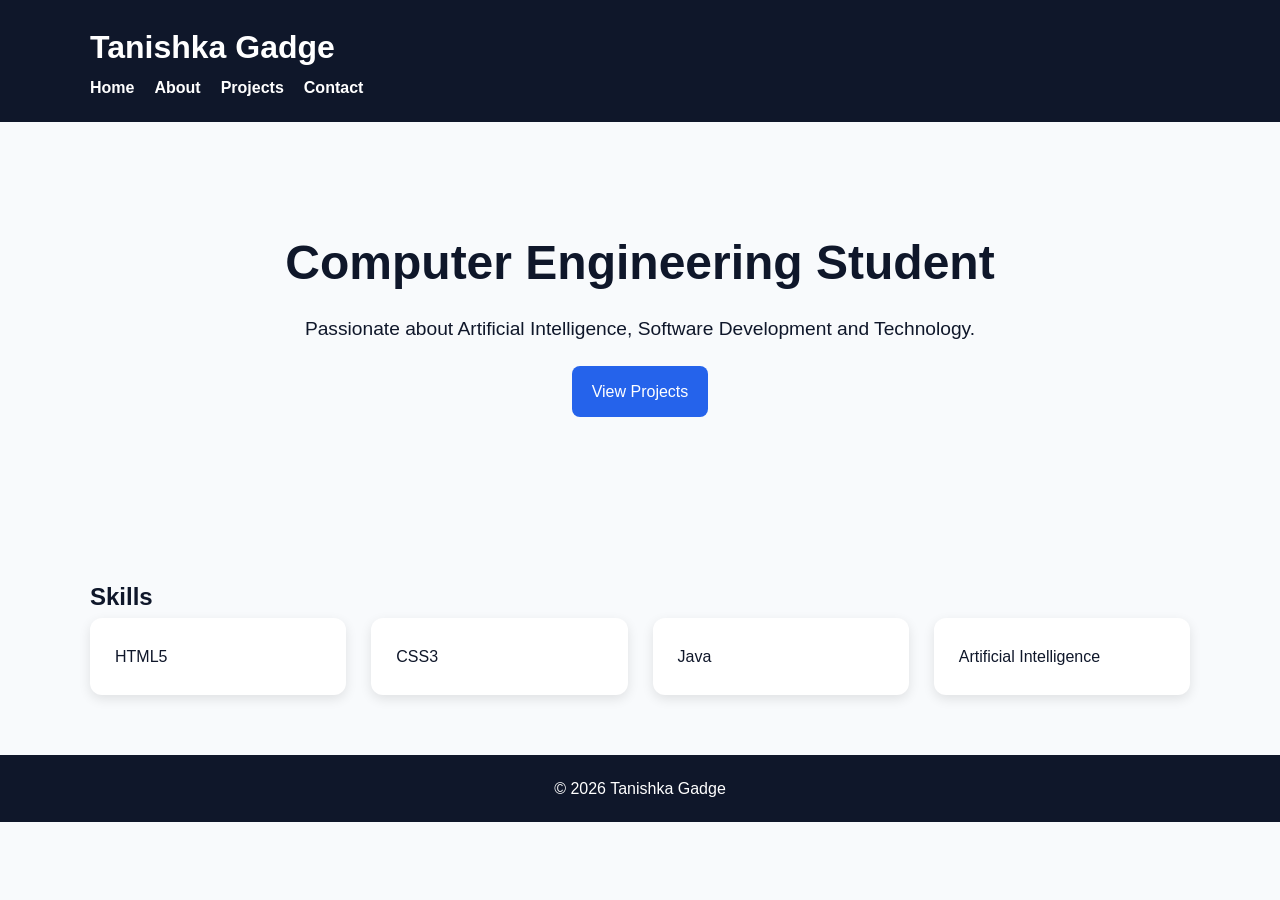
==== index.html @ 9755a49c "Add Advanced CSS3 Responsive Portfolio Website Implemented CSS Grid, Flexbox, responsive design, and" ====
<!DOCTYPE html>
<html lang="en">

<head>

<meta charset="UTF-8">

<meta name="viewport"
content="width=device-width, initial-scale=1.0">

<title>Home | Tanishka Gadge Portfolio</title>

<meta name="description"
content="Accessible portfolio website of Tanishka Gadge">

<meta name="keywords"
content="Portfolio, HTML5, CSS3, Accessibility">

<meta name="author"
content="Tanishka Gadge">

<meta name="robots"
content="index, follow">

<link rel="stylesheet"
href="style.css">

</head>

<body>

<a href="#main-content"
class="skip-link">
Skip to Main Content
</a>

<header role="banner">

<div class="container">

<h1>Tanishka Gadge</h1>

<nav
aria-label="Primary Navigation">

<ul>
<li><a href="index.html">Home</a></li>
<li><a href="about.html">About</a></li>
<li><a href="projects.html">Projects</a></li>
<li><a href="contact.html">Contact</a></li>
</ul>

</nav>

</div>

</header>

<main
id="main-content"
role="main">

<section class="hero">

<div class="container">

<h2>Computer Engineering Student</h2>

<p>
Passionate about Artificial Intelligence,
Software Development and Technology.
</p>

<a href="projects.html"
class="btn">
View Projects
</a>

</div>

</section>

<section class="section">

<div class="container">

<h2>Skills</h2>

<div class="grid">

<div class="card">HTML5</div>

<div class="card">CSS3</div>

<div class="card">Java</div>

<div class="card">Artificial Intelligence</div>

</div>

</div>

</section>

</main>

<footer role="contentinfo">

<p>
© 2026 Tanishka Gadge
</p>

</footer>

</body>
</html>
---- style.css ----
:root{
    --primary:#2563eb;
    --dark:#0f172a;
    --light:#f8fafc;
    --white:#ffffff;
    --card-bg:#ffffff;
}

.dark-theme{
    --light:#0f172a;
    --dark:#f8fafc;
    --card-bg:#1e293b;
}

*{
    margin:0;
    padding:0;
    box-sizing:border-box;
}

html{
    scroll-behavior:smooth;
}

body{
    font-family:Arial,sans-serif;
    background:var(--light);
    color:var(--dark);
    line-height:1.7;
    transition:all 0.3s ease;
}

.skip-link{
    position:absolute;
    left:-9999px;
}

.skip-link:focus{
    left:10px;
    top:10px;
    background:white;
    padding:10px;
    border:2px solid black;
}

.container{
    width:90%;
    max-width:1100px;
    margin:auto;
}

header{
    background:var(--dark);
    color:var(--white);
    padding:20px 0;
}

nav{
    display:flex;
    justify-content:space-between;
    align-items:center;
    flex-wrap:wrap;
}

nav ul{
    list-style:none;
    display:flex;
    gap:20px;
}

nav a{
    color:white;
    text-decoration:none;
    font-weight:bold;
}

nav a:hover{
    color:#93c5fd;
}

.hero{
    text-align:center;
    padding:100px 20px;
}

.hero h2{
    font-size:3rem;
    margin-bottom:10px;
}

.hero p{
    font-size:1.2rem;
}

.section{
    padding:60px 0;
}

.grid{
    display:grid;
    grid-template-columns:repeat(auto-fit,minmax(250px,1fr));
    gap:25px;
}

.card{
    background:var(--card-bg);
    padding:25px;
    border-radius:12px;
    box-shadow:0 4px 12px rgba(0,0,0,0.1);
    transition:0.3s;
}

.card:hover{
    transform:translateY(-8px);
}

.btn{
    display:inline-block;
    background:var(--primary);
    color:white;
    padding:12px 20px;
    border-radius:8px;
    text-decoration:none;
    margin-top:20px;
}

label{
    display:block;
    margin-top:15px;
}

input,
textarea{
    width:100%;
    padding:12px;
    margin-top:5px;
    border:1px solid #ccc;
    border-radius:8px;
}

button{
    margin-top:15px;
    padding:12px 20px;
    background:var(--primary);
    color:white;
    border:none;
    border-radius:8px;
    cursor:pointer;
}

footer{
    text-align:center;
    background:var(--dark);
    color:white;
    padding:20px;
}

:focus-visible{
    outline:3px solid var(--primary);
    outline-offset:2px;
}

@media (max-width:768px){

    nav{
        flex-direction:column;
        gap:15px;
    }

    nav ul{
        flex-direction:column;
        text-align:center;
    }

    .hero h2{
        font-size:2rem;
    }
}
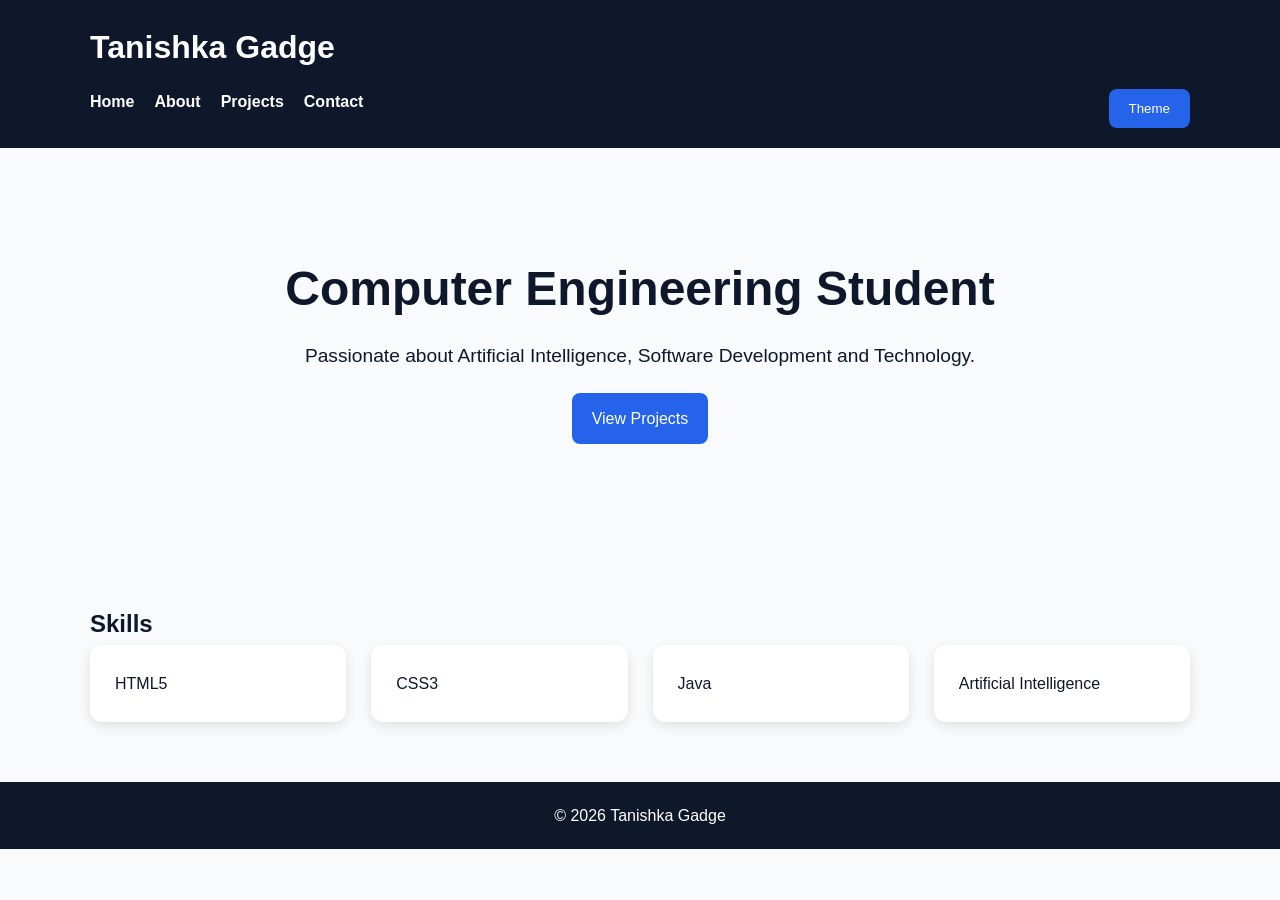
==== commit 61957463: "Implement theme toggle functionality Added a theme toggle button and script for dark mode." ====
--- a/index.html
+++ b/index.html
@@ -43,12 +43,14 @@
 <nav
 aria-label="Primary Navigation">
 
+
 <ul>
 <li><a href="index.html">Home</a></li>
 <li><a href="about.html">About</a></li>
 <li><a href="projects.html">Projects</a></li>
 <li><a href="contact.html">Contact</a></li>
 </ul>
+<button id="theme-toggle">Theme</button>
 
 </nav>
 
@@ -111,6 +113,11 @@
 </p>
 
 </footer>
+<script>
+document.getElementById("theme-toggle").onclick = function() {
+    document.body.classList.toggle("dark-theme");
+};
+</script>
 
 </body>
-</html>+</html>
